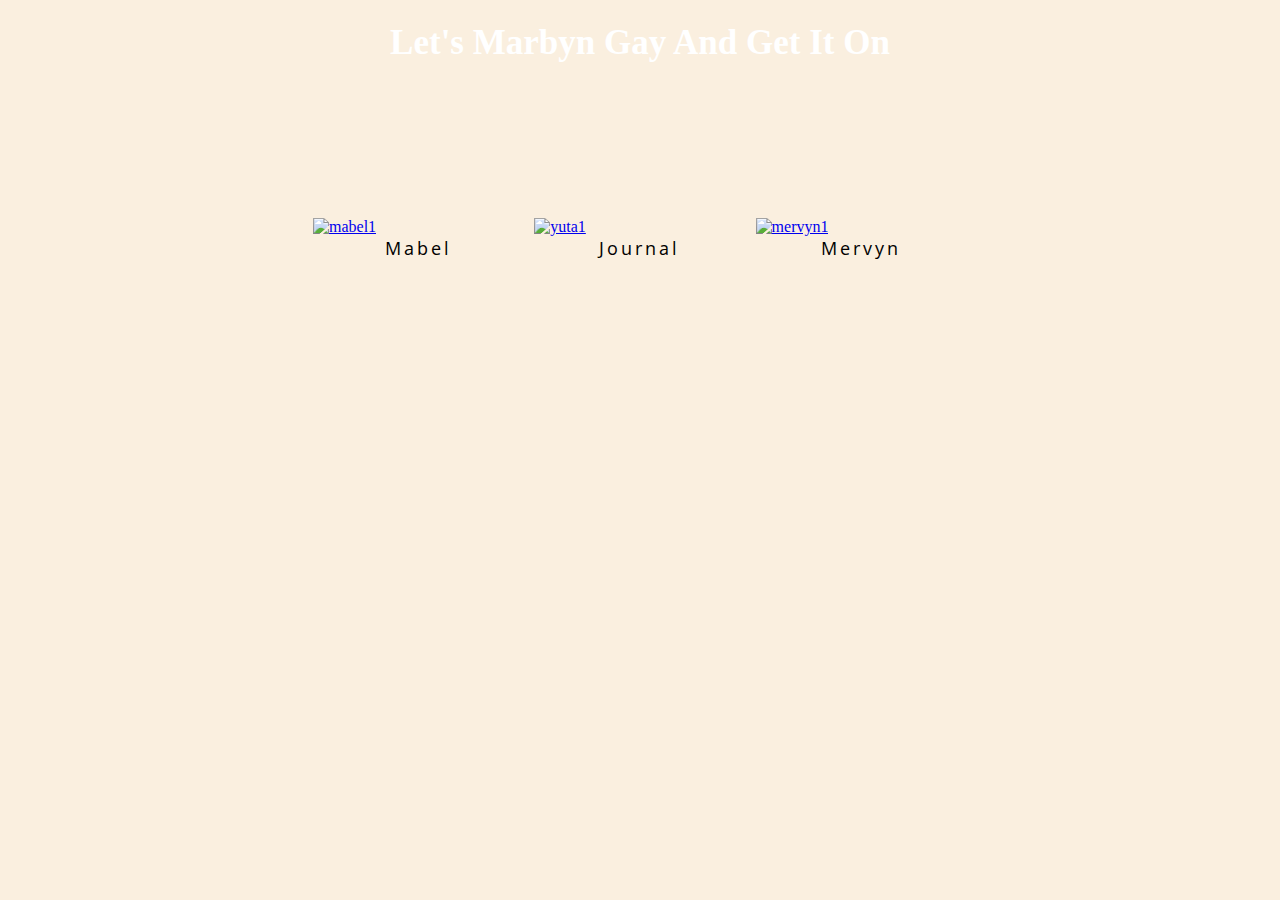
==== index.html @ d6e22560 "hading" ====
<!DOCTYPE html>
 <html lang="en">
 <head>
   <meta charset="utf-8">
   <title>ID2116 Team X Project Page</title>
   <link rel="stylesheet" type="text/css" href="style(Main).css">
   <link href="https://fonts.googleapis.com/css?family=Open+Sans:600&display=swap" rel="stylesheet">
 </head>
 <body>
     <h1>Let's Marbyn Gay And Get It On</h1>
  <div class="Rescale">
    <div class="row">
      <div class="column">
        <div class="Mabel">
        <a href="https://letsmarbyngayandgetiton.github.io/1d2116/MabelKhaw"><img src="https://i.ibb.co/Vq0N6xm/mabel1.jpg" alt="mabel1" style="width:100%"></a>
          <figcaption>Mabel</figcaption>
        </div>
      </div>
      <div class="column">
        <div class="Yuta">
        <a href="https://ibb.co/7Q8mYhz"><img src="https://i.ibb.co/DYs2Vdb/yuta1.jpg" alt="yuta1" style="width:100%"></a>
          <figcaption>Journal</figcaption>
        </div>
      </div>
      <div class="column">
        <div class="Mervyn">
        <a href="https://mervynchendx.github.io/id2116/mervyn"><img src="https://i.ibb.co/HgbBHSq/mervyn1.jpg" alt="mervyn1" style="width:100%"></a>
          <figcaption>Mervyn</figcaption>
        </div>
      </div>
  </div> 
  

 </body>
 
 </html>
---- style(Main).css ----
body {
        background: rgb(250,239,223);
      }
      
      h1 {
        color: white;
        text-align: center;
        font-size: 35px;
      }
      
      p {
        font-family: 'Open Sans', sans-serif;
        font-size: 20px;
      }

  
      * {
        box-sizing: border-box;
      }
      
      .column {
        float: left;
        width: 33.33%;
        padding: 5px;
      }
      
      
      .row::after {
        content: "";
        clear: both;
        display: table;
      }

      div.Rescale {
          margin-top: 150px;
          margin-bottom: 150px;
          margin-left: 300px;
          margin-right: 300px;
      }

      figcaption {
        text-align: center;
        font-family: Open Sans, bold;
        font-size: 18px;
        letter-spacing: 3px;
    }
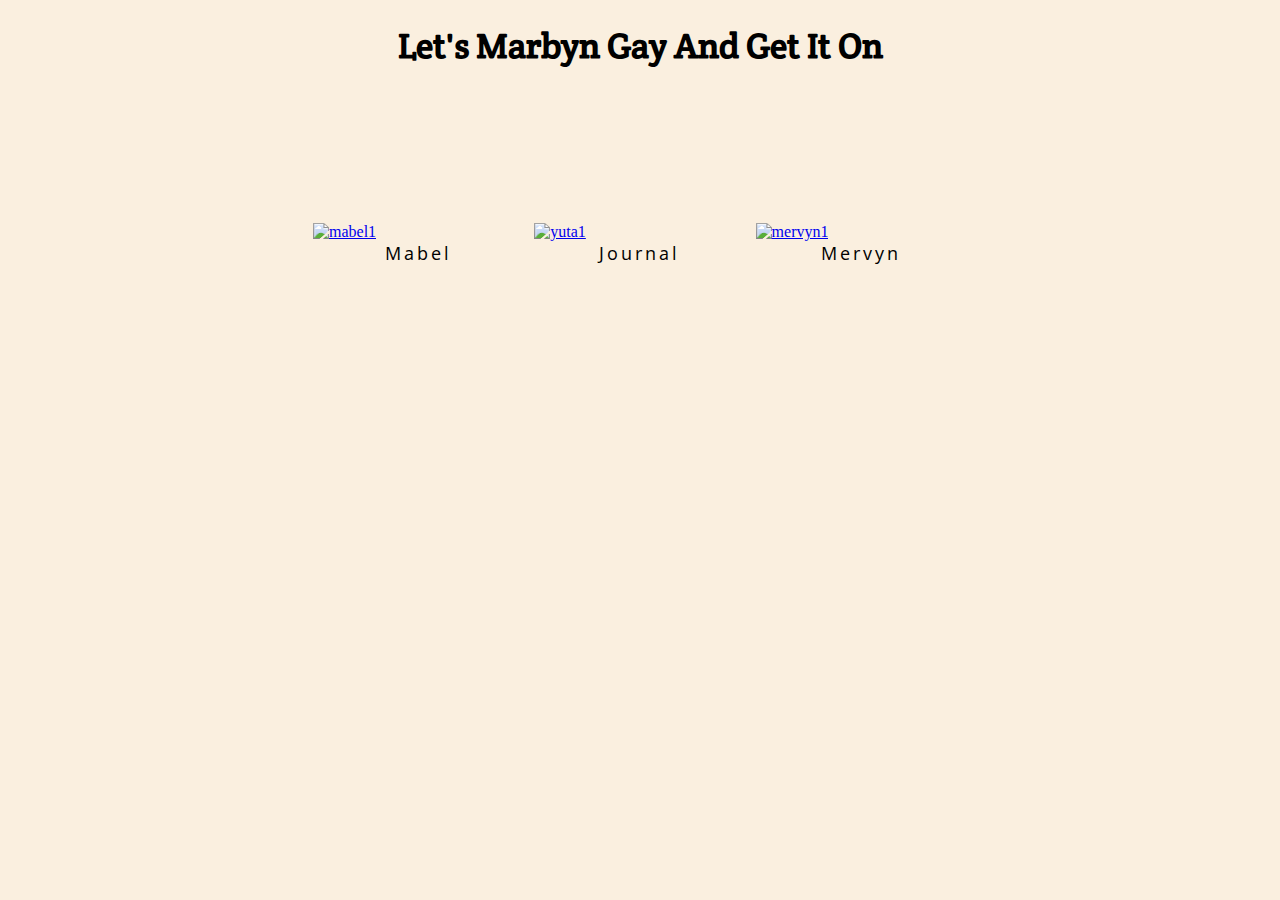
==== commit 8f74b5f5: "colour with heading" ====
--- a/index.html
+++ b/index.html
@@ -6,6 +6,7 @@
    <title>ID2116 Team X Project Page</title>
    <link rel="stylesheet" type="text/css" href="style(Main).css">
    <link href="https://fonts.googleapis.com/css?family=Open+Sans:600&display=swap" rel="stylesheet">
+   <link href="https://fonts.googleapis.com/css?family=Crete+Round&display=swap" rel="stylesheet">
  </head>
  <body>
      <h1>Let's Marbyn Gay And Get It On</h1>
--- a/style(Main).css
+++ b/style(Main).css
@@ -4,9 +4,10 @@
       }
       
       h1 {
-        color: white;
+        color: dark blue;
         text-align: center;
         font-size: 35px;
+        font-family: 'Crete Round', serif;
       }
       
       p {
@@ -44,6 +45,7 @@
         font-family: Open Sans, bold;
         font-size: 18px;
         letter-spacing: 3px;
+        color: dark blue;
     }
 
      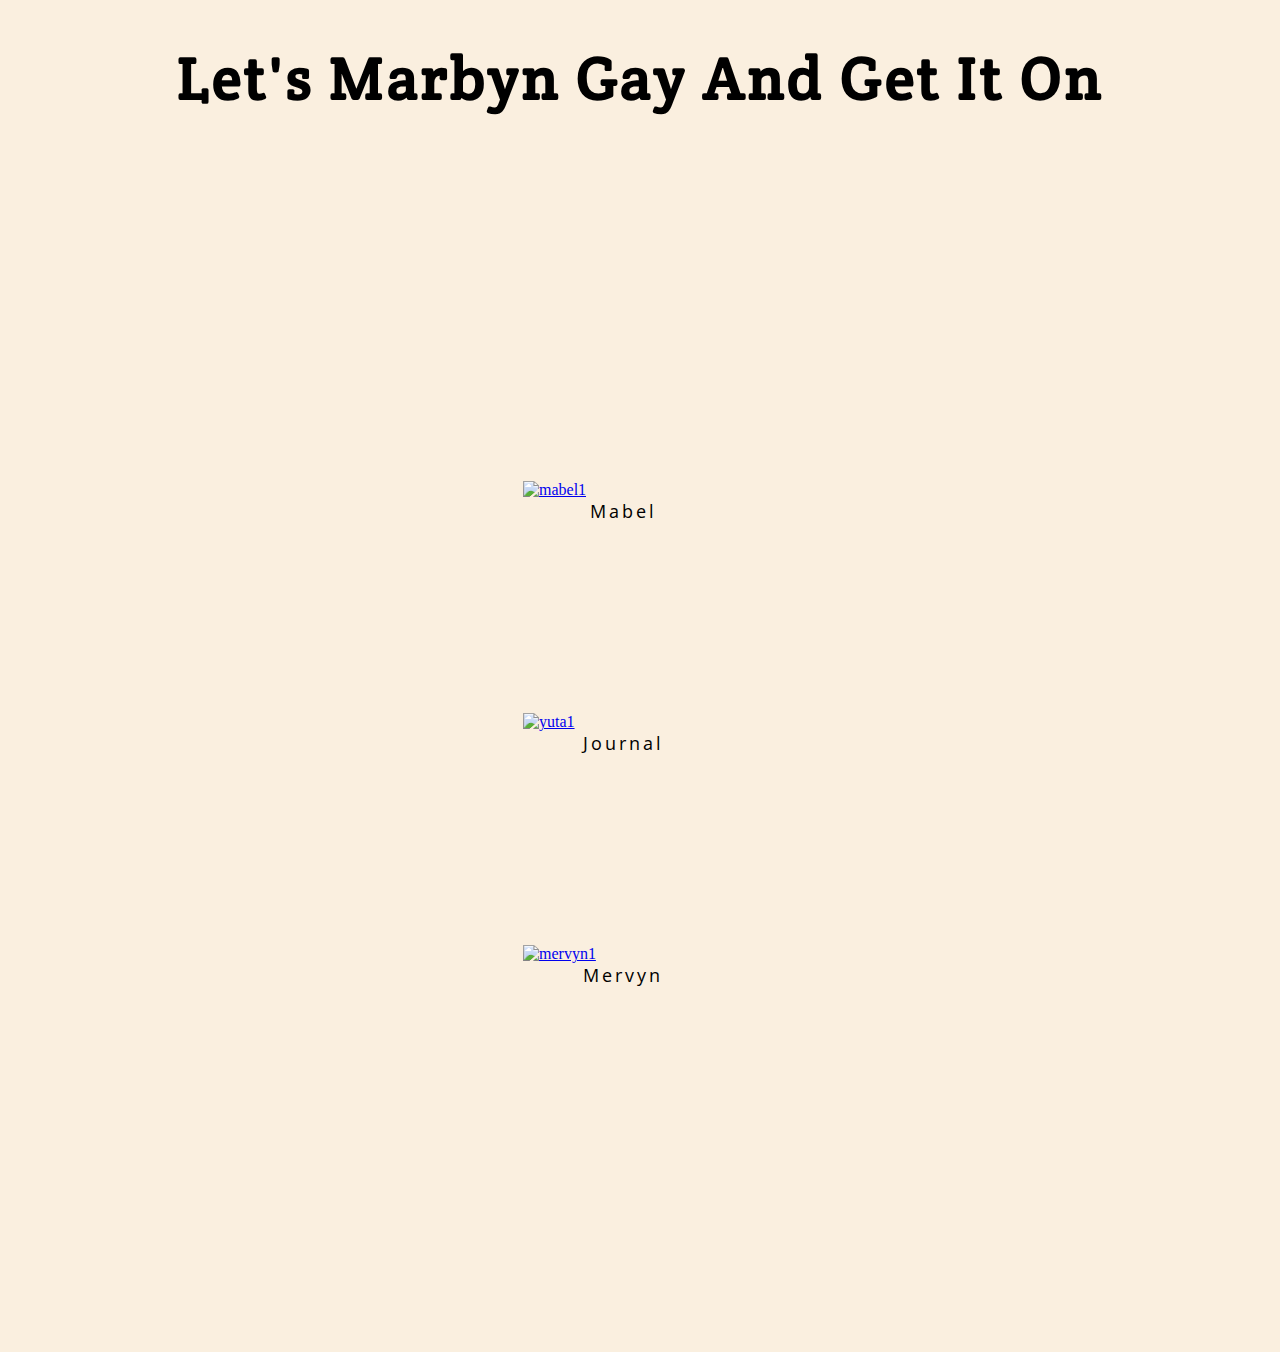
==== commit c7ba7bd2: "padding" ====
--- a/index.html
+++ b/index.html
@@ -9,6 +9,7 @@
    <link href="https://fonts.googleapis.com/css?family=Crete+Round&display=swap" rel="stylesheet">
  </head>
  <body>
+     
      <h1>Let's Marbyn Gay And Get It On</h1>
   <div class="Rescale">
     <div class="row">
--- a/style(Main).css
+++ b/style(Main).css
@@ -1,12 +1,19 @@
 
     body {
         background: rgb(250,239,223);
+      }
+      div {
+        width:   300px;
+        border: 15px;
+        padding: 50px;
+        margin: 20px;
       }
       
       h1 {
         color: dark blue;
         text-align: center;
-        font-size: 35px;
+        font-size: 60px;
+        letter-spacing: 3px;
         font-family: 'Crete Round', serif;
       }
       
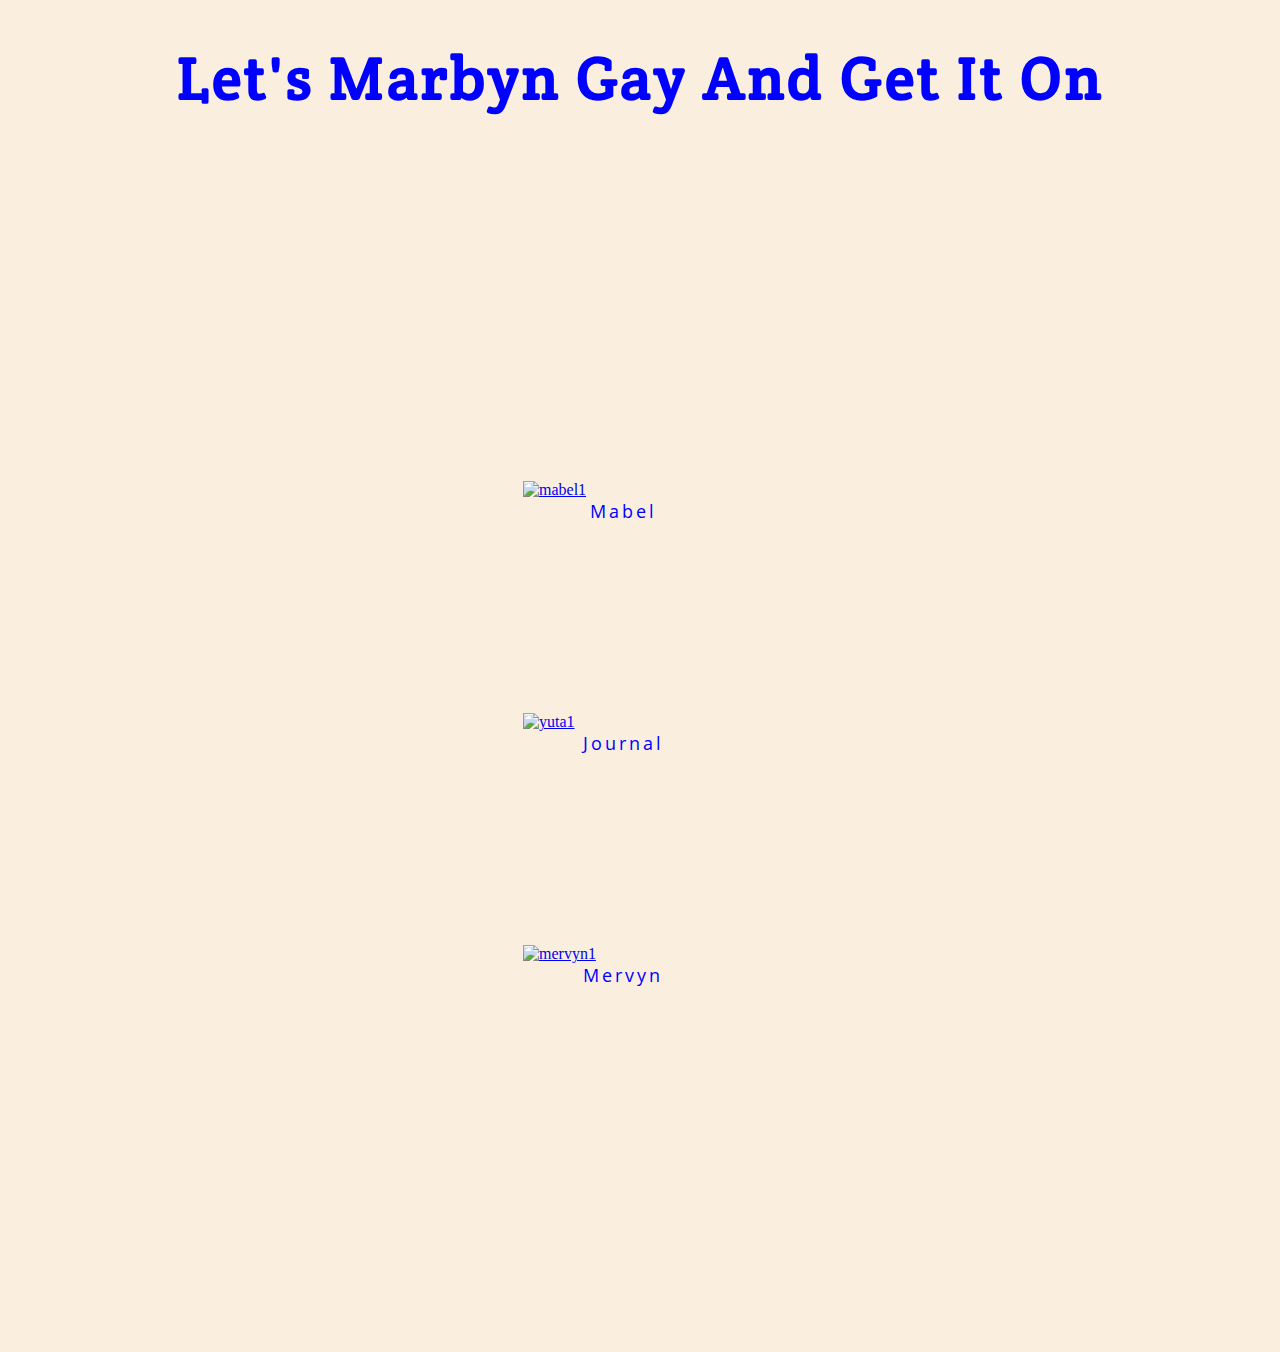
==== commit 940163d0: "Merge branch 'master' of https://github.com/LetsMarbynGayAndGetItOn/1d2116" ====
--- a/index.html
+++ b/index.html
@@ -21,7 +21,7 @@
       </div>
       <div class="column">
         <div class="Yuta">
-        <a href="https://ibb.co/7Q8mYhz"><img src="https://i.ibb.co/DYs2Vdb/yuta1.jpg" alt="yuta1" style="width:100%"></a>
+        <a href="https://letsmarbyngayandgetiton.github.io/1d2116/journal"><img src="https://i.ibb.co/DYs2Vdb/yuta1.jpg" alt="yuta1" style="width:100%"></a>
           <figcaption>Journal</figcaption>
         </div>
       </div>
--- a/style(Main).css
+++ b/style(Main).css
@@ -10,7 +10,7 @@
       }
       
       h1 {
-        color: dark blue;
+        color:blue;
         text-align: center;
         font-size: 60px;
         letter-spacing: 3px;
@@ -52,7 +52,7 @@
         font-family: Open Sans, bold;
         font-size: 18px;
         letter-spacing: 3px;
-        color: dark blue;
+        color:blue;
     }
 
      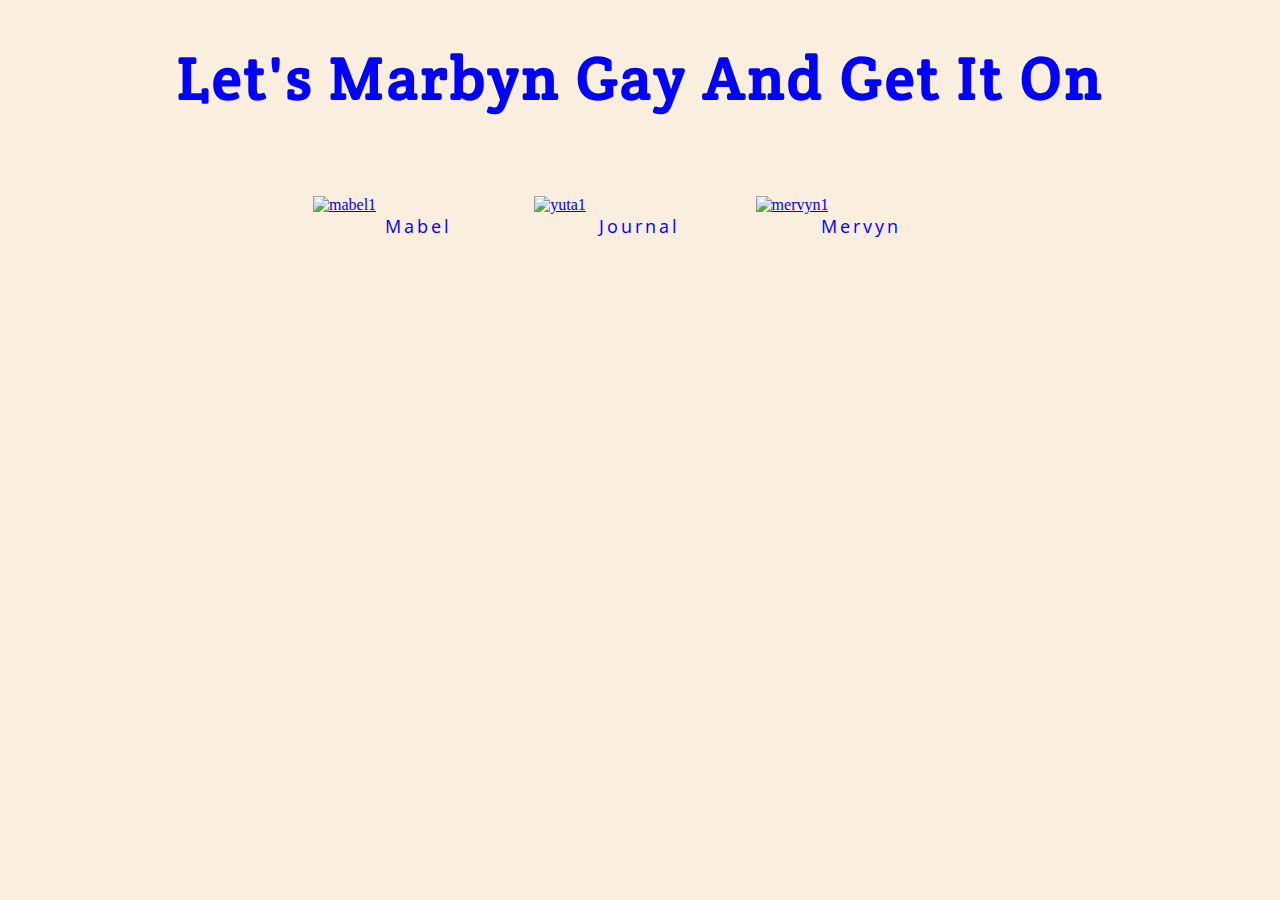
==== commit 950e63c0: "Yuta's Comments: week3" ====
--- a/index.html
+++ b/index.html
@@ -9,7 +9,7 @@
    <link href="https://fonts.googleapis.com/css?family=Crete+Round&display=swap" rel="stylesheet">
  </head>
  <body>
-     
+     <!--Haha, nice use of columns! -->
      <h1>Let's Marbyn Gay And Get It On</h1>
   <div class="Rescale">
     <div class="row">
--- a/style(Main).css
+++ b/style(Main).css
@@ -2,12 +2,7 @@
     body {
         background: rgb(250,239,223);
       }
-      div {
-        width:   300px;
-        border: 15px;
-        padding: 50px;
-        margin: 20px;
-      }
+   
       
       h1 {
         color:blue;
@@ -31,8 +26,13 @@
         float: left;
         width: 33.33%;
         padding: 5px;
+        transition: all 0.2s ease-in-out;
       }
+
+      .column:hover {
+        transform: scale(0.9);
       
+      }
       
       .row::after {
         content: "";
@@ -41,7 +41,7 @@
       }
 
       div.Rescale {
-          margin-top: 150px;
+          margin-top: 75px;
           margin-bottom: 150px;
           margin-left: 300px;
           margin-right: 300px;
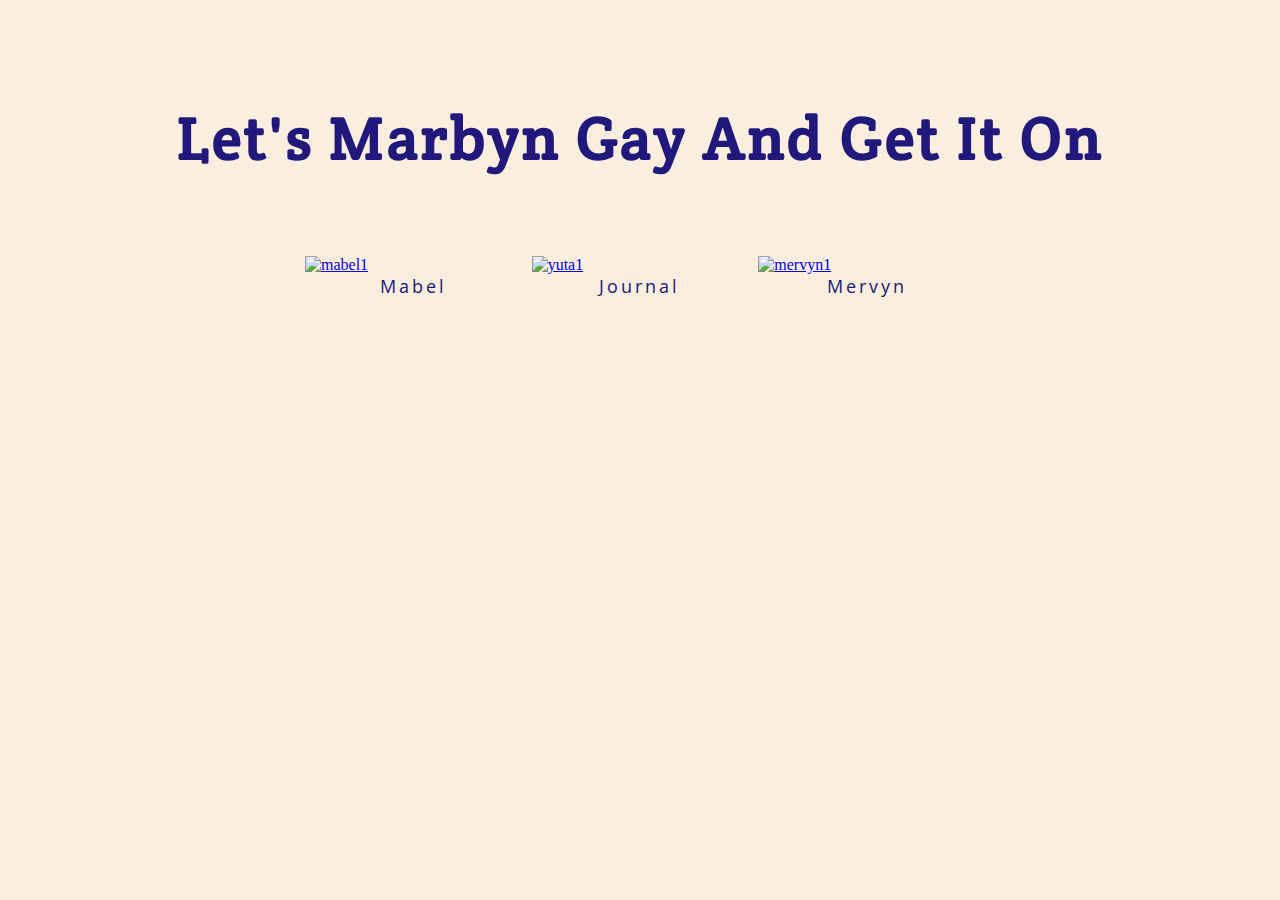
==== commit a4bc5a35: "change 2" ====
--- a/index.html
+++ b/index.html
@@ -27,7 +27,7 @@
       </div>
       <div class="column">
         <div class="Mervyn">
-        <a href="https://mervynchendx.github.io/id2116/mervyn"><img src="https://i.ibb.co/HgbBHSq/mervyn1.jpg" alt="mervyn1" style="width:100%"></a>
+        <a href="https://letsmarbyngayandgetiton.github.io/1d2116/MervynChen"><img src="https://i.ibb.co/HgbBHSq/mervyn1.jpg" alt="mervyn1" style="width:100%"></a>
           <figcaption>Mervyn</figcaption>
         </div>
       </div>
--- a/style(Main).css
+++ b/style(Main).css
@@ -1,21 +1,34 @@
 
     body {
-        background: rgb(250,239,223);
-      }
-   
-      
-      h1 {
-        color:blue;
-        text-align: center;
-        font-size: 60px;
-        letter-spacing: 3px;
-        font-family: 'Crete Round', serif;
-      }
-      
-      p {
-        font-family: 'Open Sans', sans-serif;
-        font-size: 20px;
-      }
+      background: rgb(250,239,223);
+      padding:0;
+      margin:0;
+    }
+ 
+    
+    h1 {
+      color:rgb(32,24,123);
+      margin-top:100px;
+      text-align: center;
+      font-size: 60px;
+      letter-spacing: 3px;
+      font-family: 'Crete Round', serif;
+    }
+    
+    h2 {
+      color:rgb(32,24,123);
+      margin-top:0px;
+      text-align: center;
+      font-size: 40px;
+      letter-spacing: 3px;
+      font-family: 'Crete Round', serif;
+    }
+    
+    p {
+      font-family: 'Open Sans', sans-serif;
+      font-size: 20px;
+    }
+
 
   
       * {
@@ -52,7 +65,85 @@
         font-family: Open Sans, bold;
         font-size: 18px;
         letter-spacing: 3px;
-        color:blue;
+        color:rgb(32,24,123);
     }
+  
+
+    #navbar {
+      background-color: #eee;
+      width: 100px;
+      margin-top:0px;
+      position:sticky;
+      
+    }
+    
+    #navbar a {
+  background-color: rgb(255,196,170);
+  color: rgb(250,239,223);
+  display: block;
+  padding: 12px;
+  text-decoration: none;
+  font-family: 'Open Sans', sans-serif;
+  font-size: 20px;
+  position:sticky;
+	}
+	
+    #navbar a:hover {
+  background-color: rgb(32,24,123);
+  color: rgb(250,239,223);
+}
+
+
+    .sticky {
+  position: fixed;
+  top: 0;
+  width: 100%;
+}
+
+.sticky + .content {
+  padding-top: 60px;
+}
+
+  img {
+  display:block;
+  margin-left:auto;
+  margin-right:auto;
+  width:20%
+  
+  }
+  
+html {
+  scroll-behavior: smooth;
+}
+    #week-2 {
+      height: 1500px;
+      width:100%;
+    }
+    
+    #week-3 {
+      height: 1500px;
+      width:100%;
+    }
+    
+    #week-4 {
+      background-color: #147631;
+      height: 1500px;
+      width:100%;
+    }
+    
+    #week-5 {
+      background-color: #115551;
+      height: 1500px;
+      width:100%;
+    }
+    
+    #week-6 {
+      background-color: #115351;
+      height: 1500px;
+      width:100%;
+    }
+            
+       
+    
 
      